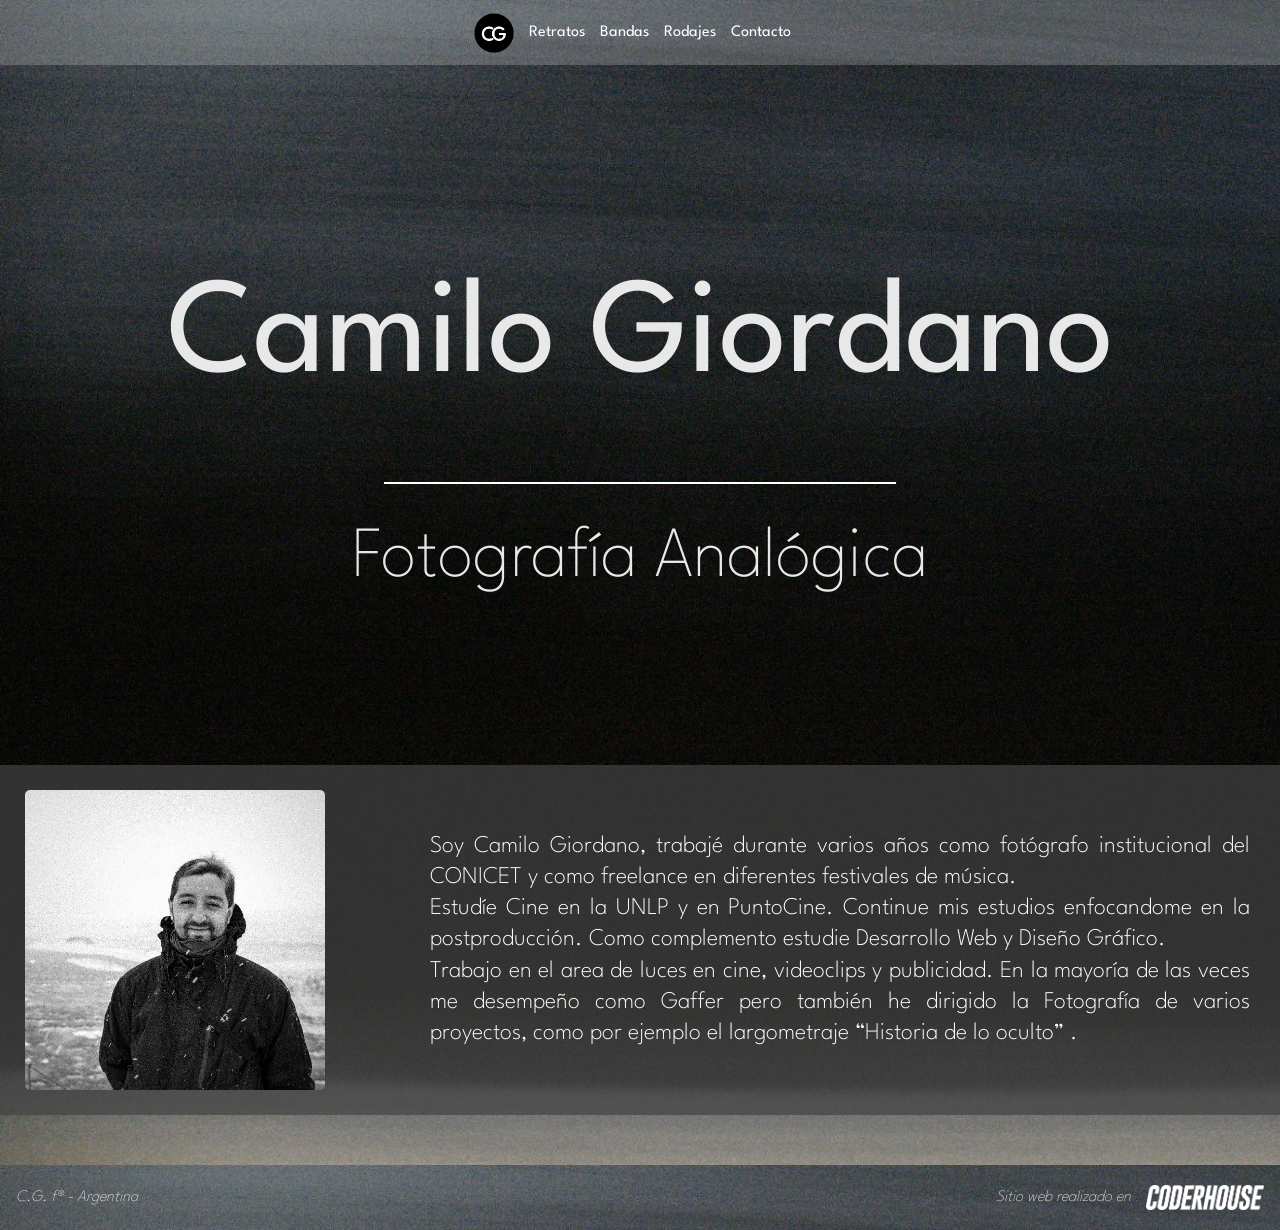
==== index.html @ e7b73aab "Fix node_modules" ====
<!DOCTYPE html>
<html lang="en">
<head>
    <meta charset="UTF-8">
    <meta name="viewport" content="width=device-width, initial-scale=1.0">
    <meta name="description" content="Servicio de fotografía analógica para rodajes o cobertura de eventos">
    <meta name="keywords" content="fotografía, fotografía analógica, camilo giordano,">
    <meta name="author" content="Camilo Giordano">
    <meta property="og:title" content="Camilo Giordano Fotografía Analógica">
    <meta property="og:site_name" content="Camilo Giordano Fotografía Analógica">
    <meta property="og:url" content="https://camilogiordano.netlify.app/">
    <meta property="og:description" content="Servicio de fotografía analógica. 
    Fotógrafo Camilo Giordano.">
    <meta property="og:type" content="website">
    <meta property="og:image" content="https://unsplash.com/es/fotos/marco-de-plastico-rojo-y-negro-hPTXPEDoCyY">
    
    <title>CG Fotografía Analógica</title>
    <link rel="stylesheet" href="./css/style.css">
    <link rel="icon" href="./assets/cg-favicon.png" type="image/x-icon">
</head>
<body class="body-index">
    <header>
        <a href="./index.html">
            <img src="./assets/cg-favicon.png" alt="favicon del sitio web">
        </a>
        <nav>
            <ul>
                <li><a href="./pages/retratos.html">Retratos</a></li>
                <li><a href="./pages/bandas.html">Bandas</a></li>
                <li><a href="./pages/rodajes.html">Rodajes</a></li>
                <li><a href="./pages/contacto.html">Contacto</a></li>
            </ul>
        </nav>
    </header>
    <main class="main-index">
        <section>
            <h1>Camilo Giordano</h1>
            <hr>
            <h2>Fotografía Analógica</h2>
        </section>
        <div>
            <img src="./assets/cg-perfil.jpg" alt="imagen de una persona">
            <p> Soy Camilo Giordano, trabajé durante varios años como
                fotógrafo institucional del CONICET y como freelance en diferentes festivales de música. <br>
                Estudíe Cine en la UNLP y en PuntoCine. Continue mis estudios enfocandome en la
                postproducción. Como complemento estudie Desarrollo Web y Diseño Gráfico. <br>
                Trabajo en el area de luces en cine, videoclips y publicidad. En la mayoría de las veces me
                desempeño como Gaffer pero también he dirigido la Fotografía de varios proyectos, como por ejemplo el largometraje “Historia de
                lo oculto”  .</p>
        </div>
    </main>
    <footer>
        <div>
            <h6>C.G. f® - Argentina</h6>
        </div>
        <div>
            <p>Sitio web realizado en</p>
            <a href="https://www.coderhouse.com/ar/" target="_blank">
                <img src="./assets/coderhouse.png" alt="Logotipo de CoderHouse">
            </a>
        </div>
    </footer>
</body>
</html>
---- css/style.css ----
@import url("https://fonts.googleapis.com/css2?family=League+Spartan:wght@100..900&display=swap");
@import url("https://fonts.googleapis.com/css2?family=Amatic+SC:wght@400;700&display=swap");
* {
  margin: 0;
  padding: 0;
  box-sizing: border-box; }

body {
  line-height: 0; }

.body-index {
  font-family: "League Spartan", sans-serif;
  font-optical-sizing: auto;
  font-weight: 0;
  font-style: normal;
  background-image: url(../assets/textura-grano-fondo.jpg);
  background-size: cover; }

.body-pages {
  font-family: "League Spartan", sans-serif;
  font-optical-sizing: auto;
  font-weight: 0;
  font-style: normal;
  background-image: url(../assets/grano3200.jpg);
  background-size: contain; }

nav ul {
  margin: 0; }
  nav ul li {
    margin: 0; }
    nav ul li a {
      font-size: 1rem; }

h6 {
  line-height: 1; }

header {
  background-color: rgba(255, 255, 255, 0.2);
  display: flex;
  flex-direction: row;
  justify-content: center;
  align-items: center;
  gap: none;
  width: 100%;
  height: 65px; }
  header a img {
    max-width: 40px;
    max-height: auto; }
  header nav ul {
    display: flex;
    list-style-type: none;
    justify-content: space-between;
    padding: 15px;
    gap: 15px; }
    header nav ul li a {
      text-decoration: none;
      color: white; }
      header nav ul li a:hover {
        color: #bebebe; }

.main-index {
  display: grid; }
  .main-index section {
    display: flex;
    flex-direction: column;
    flex-wrap: wrap;
    justify-content: center;
    width: 100%;
    height: 700px;
    gap: 75px; }
    .main-index section hr {
      border: none;
      height: 2px;
      background-color: white;
      margin: 0px 30%; }
  .main-index div {
    display: grid;
    overflow-wrap: break-word;
    justify-content: space-between;
    grid-template-columns: 1fr 3fr;
    background-color: rgba(67, 67, 67, 0.703);
    width: 100%;
    height: auto;
    align-items: center;
    justify-items: center;
    gap: 3.125rem;
    margin-bottom: 50px; }
    .main-index div img {
      max-width: 300px;
      max-height: 300px;
      margin: 25px;
      border-radius: 5px; }
    .main-index div p {
      color: white;
      font-family: "League Spartan", sans-serif;
      font-optical-sizing: auto;
      font-weight: 200;
      font-style: normal;
      font-size: 1.5rem;
      line-height: 1.3;
      padding: 30px;
      text-align: justify;
      justify-content: center; }

.hr-line {
  border: none;
  height: 2px;
  background-color: white;
  margin: 60px 7%; }

.body-pages main div h3 {
  padding: 120px 150px 150px 150px;
  line-height: 0; }

.galerias-rodaje {
  display: flex;
  flex-direction: column;
  gap: 150px;
  padding-bottom: 30px; }

.Titulo-rodaje {
  display: flex;
  flex-direction: row;
  flex-wrap: nowrap;
  justify-content: flex-end;
  align-items: flex-end;
  gap: 30px;
  padding-right: 50px; }
  .Titulo-rodaje a img {
    max-width: 200px;
    max-height: auto; }

.galeria {
  width: auto;
  height: 585px;
  display: flex;
  justify-content: flex-start;
  padding-top: 50px;
  padding-bottom: 75px;
  overflow-y: hidden;
  overflow-x: scroll;
  gap: 12px; }

.galeria::-webkit-scrollbar {
  width: 10px; }

.galeria::-webkit-scrollbar-track {
  background: #4b4b4b; }

.galeria::-webkit-scrollbar-thumb {
  background: #9c9c9c;
  border-radius: 5px; }

.galeria::-webkit-scrollbar-thumb:hover {
  background: #eeeeee; }

footer {
  position: absolute;
  list-style-type: none;
  display: flex;
  flex-direction: row;
  justify-content: space-between;
  align-items: center;
  gap: none;
  background-color: rgba(255, 255, 255, 0.119);
  width: 100%;
  height: 65px;
  padding-left: 1rem;
  padding-right: 1rem;
  bottom: 1; }
  footer div h6 {
    margin-bottom: 0;
    line-height: 1; }
  footer div {
    display: flex;
    flex-direction: row;
    justify-content: center;
    align-items: center;
    gap: none;
    gap: 15px; }
    footer div p {
      color: #e8e8e8;
      font-family: "League Spartan", sans-serif;
      font-optical-sizing: auto;
      font-weight: 100;
      font-style: italic;
      text-align: left;
      font-size: 1rem;
      margin-bottom: 0; }
    footer div a img {
      max-height: 24.6px; }
      footer div a img:hover {
        max-height: 25px; }

.r01 {
  display: grid;
  grid-template-columns: repeat(2, 1fr);
  grid-template-rows: repeat(2, 1fr);
  gap: 75px;
  padding: 100px; }
  .r01 img {
    max-width: 100%;
    max-height: auto; }

.r02 {
  display: grid;
  grid-template-columns: repeat(2, 1fr);
  padding: 0px 100px 100px 100px;
  gap: 75px; }
  .r02 img {
    max-width: 100%;
    max-height: auto; }

.r03 {
  display: grid;
  padding: 0px 100px 100px 100px;
  gap: 75px; }
  .r03 img {
    max-width: 100%;
    max-height: auto; }

.r04 {
  display: grid;
  grid-template-columns: repeat(2, 1fr);
  padding: 0px 100px 100px 100px;
  gap: 75px; }
  .r04 img {
    max-width: 100%;
    max-height: auto; }

.r05 {
  display: grid;
  grid-template-columns: repeat(3, 1fr);
  padding: 0px 100px 100px 100px;
  gap: 75px; }
  .r05 img {
    max-width: 100%;
    max-height: auto; }

.r06 {
  display: grid;
  padding: 0px 100px 100px 100px;
  gap: 75px; }
  .r06 img {
    max-width: 100%;
    max-height: auto; }

.r07 {
  display: grid;
  grid-template-columns: repeat(3, 1fr);
  grid-template-rows: repeat(2, 1fr);
  padding: 0px 100px 100px 100px;
  gap: 75px; }
  .r07 img {
    max-width: 100%;
    max-height: auto; }

h1 {
  color: #e8e8e8;
  text-align: center;
  font-family: "League Spartan", sans-serif;
  font-optical-sizing: auto;
  font-weight: 400;
  font-style: normal;
  font-size: 8.5rem;
  line-height: 1; }

h2 {
  color: #e8e8e8;
  text-align: center;
  font-family: "League Spartan", sans-serif;
  font-optical-sizing: auto;
  font-weight: 20;
  font-style: normal;
  font-size: 4.5rem; }

h3 {
  color: #e8e8e8;
  font-family: "League Spartan", sans-serif;
  font-optical-sizing: auto;
  font-weight: 700;
  font-style: normal;
  font-size: 4.5rem;
  text-align: left; }

h4 {
  color: #e8e8e8;
  font-family: "League Spartan", sans-serif;
  font-optical-sizing: auto;
  font-weight: 100;
  font-style: normal;
  text-align: right;
  font-size: 1.5rem;
  line-height: 1.4; }

h5 {
  color: #e8e8e8;
  font-family: "League Spartan", sans-serif;
  font-optical-sizing: auto;
  font-weight: 500;
  font-style: normal;
  text-align: right;
  font-size: 3rem; }

h6 {
  color: #e8e8e8;
  font-family: "League Spartan", sans-serif;
  font-optical-sizing: auto;
  font-weight: 100;
  font-style: italic;
  text-align: left;
  font-size: 1rem; }

.subtituloLight {
  font-size: 1.5rem;
  font-weight: 100; }

.iframeh4 {
  display: flex;
  justify-content: space-evenly;
  align-items: center;
  padding-left: 30px;
  padding-right: 30px;
  margin-top: 100px; }
  .iframeh4 iframe {
    max-width: 30%; }

.padd-bottom {
  padding-bottom: 50px; }

.carousel-item img {
  width: 100%;
  height: 95vh;
  object-fit: contain;
  padding-bottom: 20px; }

.formulario {
  display: flex;
  flex-direction: row;
  justify-content: center;
  align-items: center;
  gap: 30px; }
  .formulario form {
    padding-bottom: 50px;
    width: 100%;
    max-width: 600px; }

.input-group {
  margin-bottom: 30px;
  position: relative; }
  .input-group input, .input-group textarea {
    width: 100%;
    padding: 10px;
    outline: 0;
    border: 1px solid white;
    color: white;
    background-color: rgba(255, 255, 255, 0.1);
    font-size: 20px;
    border-radius: 5px; }
  .input-group label {
    height: 100%;
    position: absolute;
    padding: 20px;
    left: 0;
    top: 0;
    cursor: text;
    color: white;
    font-family: "League Spartan", sans-serif;
    font-optical-sizing: auto;
    font-weight: 100;
    font-style: normal; }

.boton {
  display: flex;
  justify-content: flex-end; }
  .boton button {
    padding: 10px 0;
    color: white;
    outline: none;
    background: transparent;
    border: 3px solid white;
    width: 50%;
    cursor: pointer;
    border-radius: 5px;
    font-family: "League Spartan", sans-serif;
    font-optical-sizing: auto;
    font-weight: 500;
    font-style: normal; }

.shadow-drop-2-top {
  -webkit-animation: shadow-drop-2-top 0.4s cubic-bezier(0.25, 0.46, 0.45, 0.94) 1s both;
  animation: shadow-drop-2-top 0.4s cubic-bezier(0.25, 0.46, 0.45, 0.94) 1s both; }

@-webkit-keyframes shadow-drop-2-top {
  0% {
    -webkit-transform: translateZ(0) translateY(0);
    transform: translateZ(0) translateY(0);
    -webkit-box-shadow: 0 0 0 0 rgba(0, 0, 0, 0);
    box-shadow: 0 0 0 0 rgba(0, 0, 0, 0); }
  100% {
    -webkit-transform: translateZ(50px) translateY(12px);
    transform: translateZ(50px) translateY(12px);
    -webkit-box-shadow: 0 -12px 20px -12px rgba(0, 0, 0, 0.35);
    box-shadow: 0 -12px 20px -12px rgba(0, 0, 0, 0.35); } }

@keyframes shadow-drop-2-top {
  0% {
    -webkit-transform: translateZ(0) translateY(0);
    transform: translateZ(0) translateY(0);
    -webkit-box-shadow: 0 0 0 0 rgba(0, 0, 0, 0);
    box-shadow: 0 0 0 0 rgba(0, 0, 0, 0); }
  100% {
    -webkit-transform: translateZ(50px) translateY(12px);
    transform: translateZ(50px) translateY(12px);
    -webkit-box-shadow: 0 -12px 20px -12px rgba(0, 0, 0, 0.35);
    box-shadow: 0 -12px 20px -12px rgba(0, 0, 0, 0.35); } }

@media (max-width: 768px) {
  header {
    height: 45px; }
    header a img {
      max-width: 25px; }
    header nav ul {
      padding: 12px;
      gap: 12px; }
      header nav ul li a {
        font-size: 0.7rem; }
  footer {
    height: 45px; }
    footer div h6 {
      font-size: 0.7rem; }
    footer div p {
      font-size: 0.7rem; }
    footer div a img {
      max-height: 15px; } }

@media (max-width: 768px) {
  .main-index section {
    height: 400px;
    gap: 45px; }
    .main-index section h1 {
      font-size: 4rem; }
    .main-index section h2 {
      font-size: 2rem; }
  .main-index div {
    display: grid;
    grid-template-columns: 2fr;
    grid-template-rows: 55% 45%;
    align-content: center;
    margin-bottom: 50px;
    gap: 0; }
    .main-index div img {
      max-width: 175px;
      max-height: 175px; }
    .main-index div p {
      font-size: 1rem;
      margin-bottom: 50px; } }

@media (max-width: 768px) {
  .body-pages main div h3 {
    font-size: 2rem;
    padding: 70px;
    text-align: center; }
  .body-pages main div {
    padding: 10px 10px 0px 10px;
    gap: 10px; } }

.r07 {
  margin-bottom: 20px; }

@media (max-width: 768px) {
  .iframeh4 {
    display: flex;
    flex-direction: column;
    margin-top: 0px; }
    .iframeh4 iframe {
      max-width: 90%; }
  h5 {
    text-align: center;
    font-size: 2rem; }
  .carousel-item img {
    height: 50vh; } }

@media (max-width: 768px) {
  .Titulo-rodaje {
    gap: 20px; }
    .Titulo-rodaje h4 {
      font-size: 0.75rem; }
    .Titulo-rodaje a img {
      max-width: 100px; }
  .galeria {
    height: 375px; }
  .galerias-rodaje section {
    margin-bottom: 75px; } }

@media (max-width: 320px) {
  .main-index section {
    height: 300px; }
    .main-index section h1 {
      font-size: 2rem; }
    .main-index section h2 {
      font-size: 1rem;
      padding-top: 14px; }
  .main-index div {
    display: grid;
    grid-template-columns: 2fr;
    grid-template-rows: 42% 58%;
    align-content: center;
    margin-bottom: 50px;
    gap: 0; }
    .main-index div p {
      font-size: 1rem;
      margin-bottom: 30px; } }

@media (max-width: 320px) {
  .h3bandas {
    margin-bottom: 40px; }
  .carousel-item img {
    height: 200px; } }

@media (max-width: 320px) {
  .Titulo-rodaje {
    gap: 20px; }
    .Titulo-rodaje h4 {
      font-size: 0.60rem; }
    .Titulo-rodaje a img {
      max-width: 100px; }
  .galeria {
    height: 225px; }
  .galerias-rodaje section {
    margin-bottom: 75px; } }
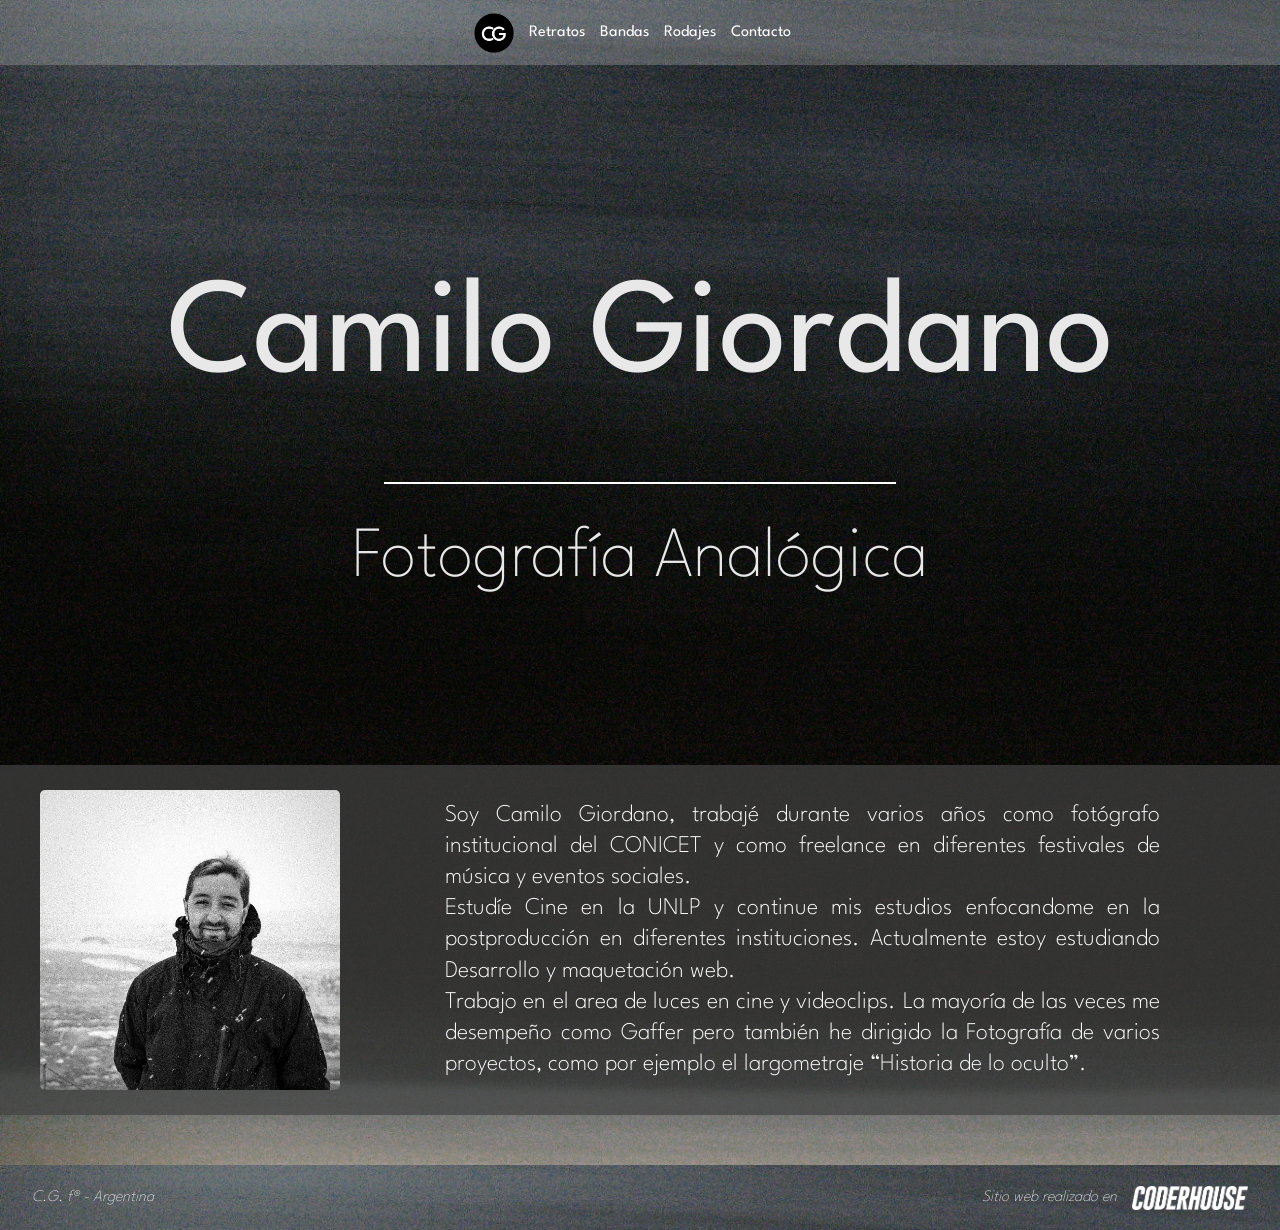
==== commit a8901f55: "actualizacion digital_world" ====
--- a/index.html
+++ b/index.html
@@ -36,17 +36,17 @@
         <section>
             <h1>Camilo Giordano</h1>
             <hr>
-            <h2>Fotografía Analógica</h2>
+            <h2>Fotografía <span><a href="./pages/digital.html">Analógica </a></span></h2>
         </section>
         <div>
             <img src="./assets/cg-perfil.jpg" alt="imagen de una persona">
             <p> Soy Camilo Giordano, trabajé durante varios años como
-                fotógrafo institucional del CONICET y como freelance en diferentes festivales de música. <br>
-                Estudíe Cine en la UNLP y en PuntoCine. Continue mis estudios enfocandome en la
-                postproducción. Como complemento estudie Desarrollo Web y Diseño Gráfico. <br>
-                Trabajo en el area de luces en cine, videoclips y publicidad. En la mayoría de las veces me
+                fotógrafo institucional del CONICET y como freelance en diferentes festivales de música y eventos sociales. <br>
+                Estudíe Cine en la UNLP y continue mis estudios enfocandome en la
+                postproducción en diferentes instituciones. Actualmente estoy estudiando Desarrollo y maquetación web. <br>
+                Trabajo en el area de luces en cine y videoclips. La mayoría de las veces me
                 desempeño como Gaffer pero también he dirigido la Fotografía de varios proyectos, como por ejemplo el largometraje “Historia de
-                lo oculto”  .</p>
+                lo oculto”.</p>
         </div>
     </main>
     <footer>
--- a/css/style.css
+++ b/css/style.css
@@ -14,6 +14,14 @@
   font-weight: 0;
   font-style: normal;
   background-image: url(../assets/textura-grano-fondo.jpg);
+  background-size: cover; }
+
+.body-index_d {
+  font-family: "League Spartan", sans-serif;
+  font-optical-sizing: auto;
+  font-weight: 0;
+  font-style: normal;
+  background-image: url(../assets/fondo_digital.jpg);
   background-size: cover; }
 
 .body-pages {
@@ -45,7 +53,10 @@
   height: 65px; }
   header a img {
     max-width: 40px;
-    max-height: auto; }
+    max-height: auto;
+    transition: 0.2s ease; }
+    header a img:hover {
+      transform: scale(1.1); }
   header nav ul {
     display: flex;
     list-style-type: none;
@@ -73,6 +84,10 @@
       height: 2px;
       background-color: white;
       margin: 0px 30%; }
+    .main-index section h2 a {
+      text-decoration: none;
+      color: inherit;
+      cursor: crosshair; }
   .main-index div {
     display: grid;
     overflow-wrap: break-word;
@@ -89,7 +104,8 @@
       max-width: 300px;
       max-height: 300px;
       margin: 25px;
-      border-radius: 5px; }
+      border-radius: 5px;
+      margin-left: 40px; }
     .main-index div p {
       color: white;
       font-family: "League Spartan", sans-serif;
@@ -100,7 +116,8 @@
       line-height: 1.3;
       padding: 30px;
       text-align: justify;
-      justify-content: center; }
+      justify-content: center;
+      margin-right: 90px; }
 
 .hr-line {
   border: none;
@@ -128,7 +145,10 @@
   padding-right: 50px; }
   .Titulo-rodaje a img {
     max-width: 200px;
-    max-height: auto; }
+    max-height: auto;
+    transition: 0.2s ease; }
+    .Titulo-rodaje a img:hover {
+      transform: scale(1.05); }
 
 .galeria {
   width: auto;
@@ -165,8 +185,8 @@
   background-color: rgba(255, 255, 255, 0.119);
   width: 100%;
   height: 65px;
-  padding-left: 1rem;
-  padding-right: 1rem;
+  padding-left: 2rem;
+  padding-right: 2rem;
   bottom: 1; }
   footer div h6 {
     margin-bottom: 0;
@@ -188,9 +208,10 @@
       font-size: 1rem;
       margin-bottom: 0; }
     footer div a img {
-      max-height: 24.6px; }
+      max-height: 24px;
+      transition: 0.2s ease; }
       footer div a img:hover {
-        max-height: 25px; }
+        transform: scale(1.1); }
 
 .r01 {
   display: grid;
@@ -263,7 +284,12 @@
   font-weight: 400;
   font-style: normal;
   font-size: 8.5rem;
-  line-height: 1; }
+  line-height: 1;
+  margin-left: 50px;
+  margin-right: 50px;
+  transition: 0.2s ease; }
+  h1:hover {
+    transform: scale(1.05); }
 
 h2 {
   color: #e8e8e8;
@@ -299,8 +325,8 @@
   font-optical-sizing: auto;
   font-weight: 500;
   font-style: normal;
-  text-align: right;
-  font-size: 3rem; }
+  text-align: left;
+  font-size: 3.5rem; }
 
 h6 {
   color: #e8e8e8;
@@ -312,7 +338,7 @@
   font-size: 1rem; }
 
 .subtituloLight {
-  font-size: 1.5rem;
+  font-size: 2rem;
   font-weight: 100; }
 
 .iframeh4 {
@@ -322,6 +348,9 @@
   padding-left: 30px;
   padding-right: 30px;
   margin-top: 100px; }
+  .iframeh4 h5 {
+    align-items: left;
+    text-align: left; }
   .iframeh4 iframe {
     max-width: 30%; }
 
@@ -348,6 +377,13 @@
 .input-group {
   margin-bottom: 30px;
   position: relative; }
+  .input-group input[type="text"]::placeholder,
+  .input-group input[type="email"]::placeholder,
+  .input-group textarea::placeholder {
+    font-family: "League Spartan", sans-serif;
+    font-optical-sizing: auto;
+    font-weight: 300;
+    font-style: normal; }
   .input-group input, .input-group textarea {
     width: 100%;
     padding: 10px;
@@ -386,6 +422,9 @@
     font-optical-sizing: auto;
     font-weight: 500;
     font-style: normal; }
+    .boton button:hover {
+      background-color: white;
+      color: black; }
 
 .shadow-drop-2-top {
   -webkit-animation: shadow-drop-2-top 0.4s cubic-bezier(0.25, 0.46, 0.45, 0.94) 1s both;
@@ -434,6 +473,16 @@
     footer div a img {
       max-height: 15px; } }
 
+@media (max-width: 320px) {
+  footer {
+    height: 45px; }
+    footer div h6 {
+      font-size: 0.6rem; }
+    footer div p {
+      font-size: 0.6rem; }
+    footer div a img {
+      max-height: 15px; } }
+
 @media (max-width: 768px) {
   .main-index section {
     height: 400px;
@@ -451,10 +500,14 @@
     gap: 0; }
     .main-index div img {
       max-width: 175px;
-      max-height: 175px; }
+      max-height: 175px;
+      margin-left: 20px;
+      margin-right: 20px; }
     .main-index div p {
       font-size: 1rem;
-      margin-bottom: 50px; } }
+      margin-bottom: 50px;
+      margin-left: 20px;
+      margin-right: 20px; } }
 
 @media (max-width: 768px) {
   .body-pages main div h3 {
@@ -475,9 +528,9 @@
     margin-top: 0px; }
     .iframeh4 iframe {
       max-width: 90%; }
-  h5 {
-    text-align: center;
-    font-size: 2rem; }
+    .iframeh4 h5 {
+      text-align: center;
+      font-size: 2rem; }
   .carousel-item img {
     height: 50vh; } }
 
@@ -516,7 +569,11 @@
   .h3bandas {
     margin-bottom: 40px; }
   .carousel-item img {
-    height: 200px; } }
+    height: 200px; }
+  .iframeh4 h5 {
+    font-size: 1.5rem; }
+    .iframeh4 h5 .subtituloLight {
+      font-size: 1rem; } }
 
 @media (max-width: 320px) {
   .Titulo-rodaje {
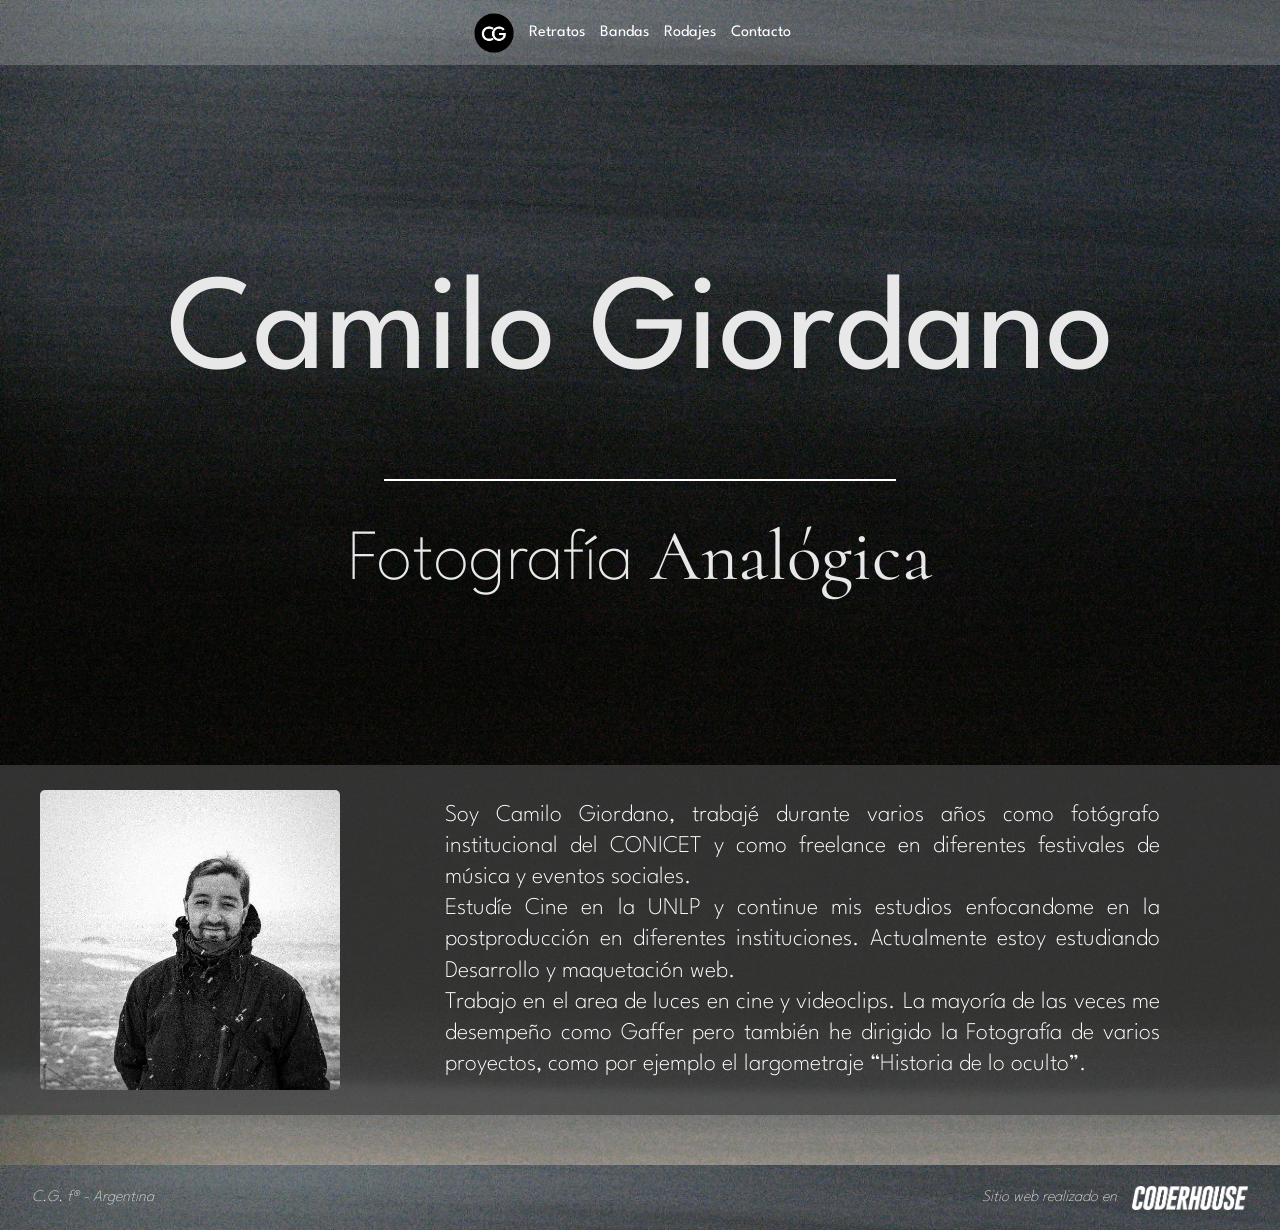
==== commit 86b3459a: "actualizacion mQuerry_d / fix Contactos / Fix homeTypo" ====
--- a/index.html
+++ b/index.html
@@ -36,7 +36,7 @@
         <section>
             <h1>Camilo Giordano</h1>
             <hr>
-            <h2>Fotografía <span><a href="./pages/digital.html">Analógica </a></span></h2>
+            <h2>Fotografía <span class="analog-font"><a href="./pages/digital.html">Analógica </a></span></h2>
         </section>
         <div>
             <img src="./assets/cg-perfil.jpg" alt="imagen de una persona">
--- a/css/style.css
+++ b/css/style.css
@@ -1,5 +1,7 @@
 @import url("https://fonts.googleapis.com/css2?family=League+Spartan:wght@100..900&display=swap");
 @import url("https://fonts.googleapis.com/css2?family=Amatic+SC:wght@400;700&display=swap");
+@import url("https://fonts.googleapis.com/css2?family=Cormorant:ital,wght@0,300..700;1,300..700&display=swap");
+@import url("https://fonts.googleapis.com/css2?family=Jersey+10&family=VT323&display=swap");
 * {
   margin: 0;
   padding: 0;
@@ -31,6 +33,22 @@
   font-style: normal;
   background-image: url(../assets/grano3200.jpg);
   background-size: contain; }
+
+.body-pages_d {
+  font-family: "League Spartan", sans-serif;
+  font-optical-sizing: auto;
+  font-weight: 0;
+  font-style: normal;
+  background-image: url(../assets/fondo_digital_2.jpg);
+  background-size: cover; }
+
+.body-pages-c {
+  font-family: "League Spartan", sans-serif;
+  font-optical-sizing: auto;
+  font-weight: 0;
+  font-style: normal;
+  background-image: url(../assets/fondo-contacto.jpg);
+  background-size: cover; }
 
 nav ul {
   margin: 0; }
@@ -119,6 +137,12 @@
       justify-content: center;
       margin-right: 90px; }
 
+.analog-font {
+  font-family: "Cormorant", serif;
+  font-optical-sizing: auto;
+  font-weight: 400;
+  font-style: normal; }
+
 .hr-line {
   border: none;
   height: 2px;
@@ -173,6 +197,70 @@
 
 .galeria::-webkit-scrollbar-thumb:hover {
   background: #eeeeee; }
+
+.body-pages-c main div h3 {
+  padding: 120px 150px 150px 150px;
+  line-height: 0; }
+
+.maindigital hr {
+  border: none;
+  height: 2px;
+  background-color: white;
+  margin: 5rem 10rem; }
+
+.maindigital section div p {
+  color: white;
+  text-align: center;
+  margin-bottom: 50px; }
+
+.stone {
+  display: flex;
+  flex-direction: row;
+  flex-wrap: nowrap;
+  justify-content: center;
+  margin-bottom: 50px;
+  gap: 5px; }
+  .stone img {
+    width: 35%;
+    border: solid 15px;
+    border-color: white; }
+
+.lugar {
+  display: flex;
+  flex-direction: row;
+  flex-wrap: nowrap;
+  justify-content: center;
+  margin-bottom: 50px;
+  gap: 5px; }
+  .lugar img {
+    width: 45%;
+    border: solid 15px;
+    border-color: white; }
+
+.sturla {
+  display: grid;
+  grid-template-columns: repeat(2, 1fr);
+  grid-template-rows: repeat(2, 1fr);
+  gap: 25px;
+  padding: 0% 28% 0% 28%; }
+  .sturla img {
+    width: 100%;
+    border: solid 10px;
+    border-color: white; }
+
+.paddtop {
+  margin-bottom: 60px; }
+
+.body-pages_d main div h3 {
+  padding: 120px 150px 150px 150px;
+  line-height: 0; }
+
+.digital-font {
+  font-family: "VT323", monospace;
+  font-weight: 400;
+  font-style: normal;
+  letter-spacing: 3px;
+  padding-left: 1%; }
 
 footer {
   position: absolute;
@@ -359,7 +447,7 @@
 
 .carousel-item img {
   width: 100%;
-  height: 95vh;
+  height: 85vh;
   object-fit: contain;
   padding-bottom: 20px; }
 
@@ -546,6 +634,39 @@
   .galerias-rodaje section {
     margin-bottom: 75px; } }
 
+@media (max-width: 768px) {
+  .maindigital div h3 {
+    font-size: 2rem;
+    padding: 70px;
+    text-align: center; }
+  .maindigital hr {
+    margin: 1rem 5rem 3rem 5rem; } }
+
+.sturla {
+  display: grid;
+  grid-template-columns: repeat(2, 1fr);
+  grid-template-rows: repeat(2, 1fr);
+  gap: 25px;
+  padding: 0% 10% 10% 10%; }
+  .sturla img {
+    width: 100%;
+    border: solid 10px;
+    border-color: white; }
+
+@media (max-width: 768px) {
+  .body-pages_d main div h3 {
+    font-size: 2rem;
+    padding: 70px;
+    text-align: center; } }
+
+.r07 {
+  margin-bottom: 20px; }
+
+@media (max-width: 768px) {
+  .galerias-rodaje {
+    gap: 20px;
+    padding-bottom: 30px; } }
+
 @media (max-width: 320px) {
   .main-index section {
     height: 300px; }
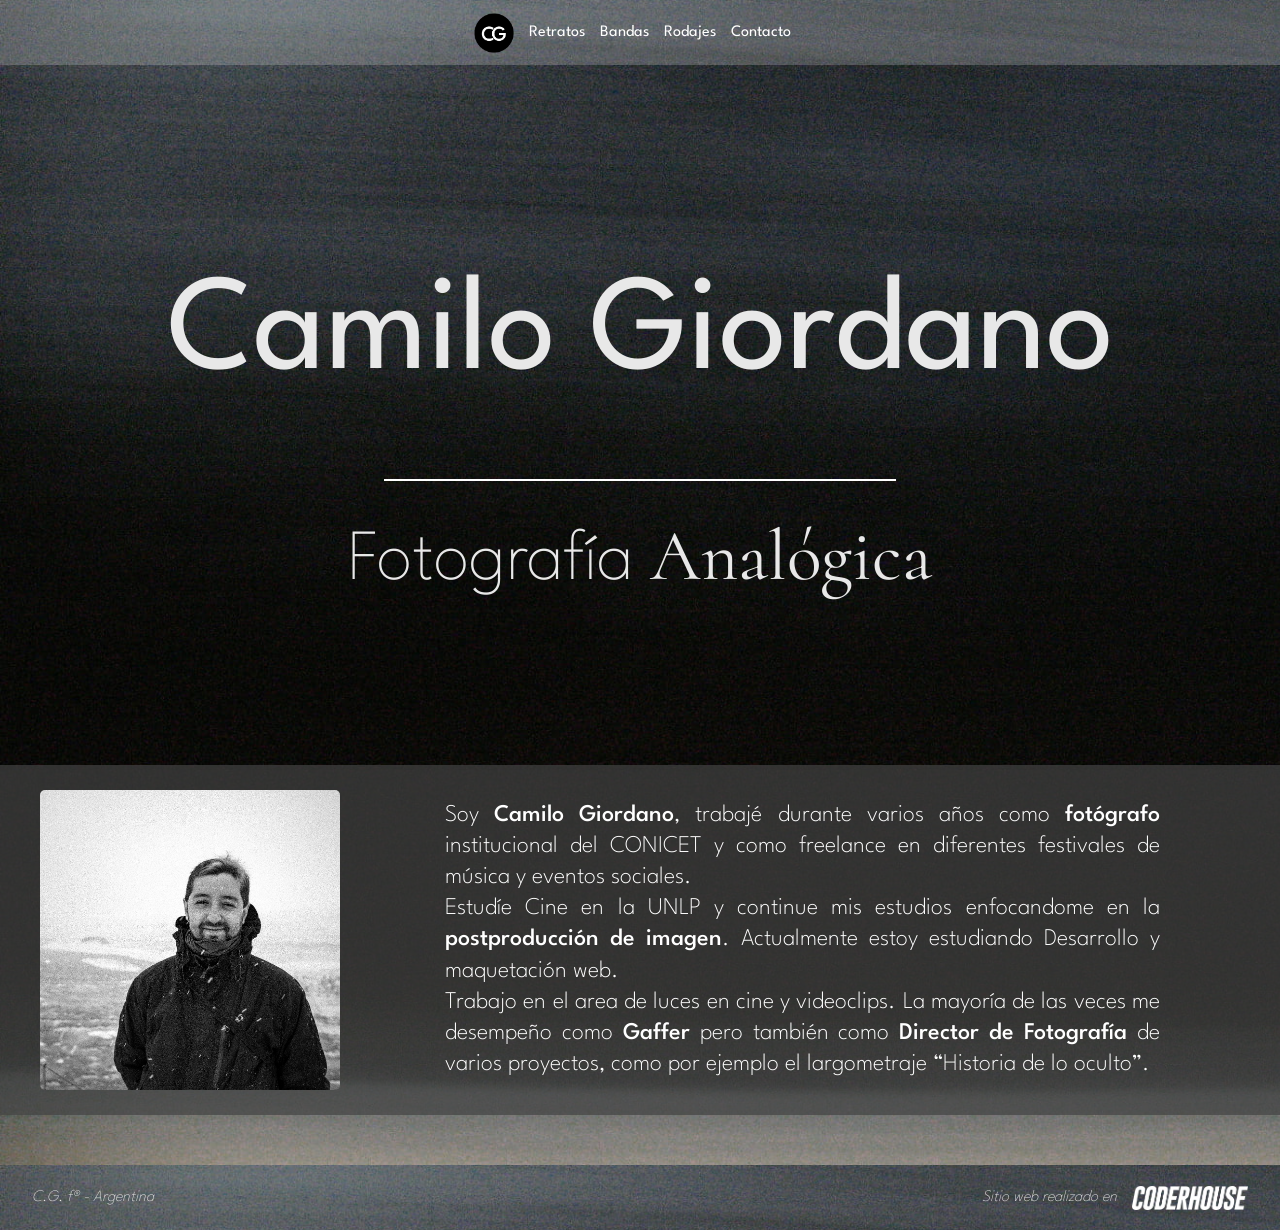
==== commit faf67db2: "Actualizacion SEO / todo listo p entrega final" ====
--- a/index.html
+++ b/index.html
@@ -9,7 +9,7 @@
     <meta property="og:title" content="Camilo Giordano Fotografía Analógica">
     <meta property="og:site_name" content="Camilo Giordano Fotografía Analógica">
     <meta property="og:url" content="https://camilogiordano.netlify.app/">
-    <meta property="og:description" content="Servicio de fotografía analógica. 
+    <meta property="og:description" content="Servicio de fotografía. 
     Fotógrafo Camilo Giordano.">
     <meta property="og:type" content="website">
     <meta property="og:image" content="https://unsplash.com/es/fotos/marco-de-plastico-rojo-y-negro-hPTXPEDoCyY">
@@ -40,12 +40,12 @@
         </section>
         <div>
             <img src="./assets/cg-perfil.jpg" alt="imagen de una persona">
-            <p> Soy Camilo Giordano, trabajé durante varios años como
-                fotógrafo institucional del CONICET y como freelance en diferentes festivales de música y eventos sociales. <br>
+            <p> Soy <strong>Camilo Giordano</strong>, trabajé durante varios años como
+                <strong>fotógrafo</strong> institucional del CONICET y como freelance en diferentes festivales de música y eventos sociales. <br>
                 Estudíe Cine en la UNLP y continue mis estudios enfocandome en la
-                postproducción en diferentes instituciones. Actualmente estoy estudiando Desarrollo y maquetación web. <br>
+                <strong>postproducción de imagen</strong>. Actualmente estoy estudiando Desarrollo y maquetación web. <br>
                 Trabajo en el area de luces en cine y videoclips. La mayoría de las veces me
-                desempeño como Gaffer pero también he dirigido la Fotografía de varios proyectos, como por ejemplo el largometraje “Historia de
+                desempeño como <strong>Gaffer</strong> pero también como <strong>Director de Fotografía</strong> de varios proyectos, como por ejemplo el largometraje “Historia de
                 lo oculto”.</p>
         </div>
     </main>
--- a/css/style.css
+++ b/css/style.css
@@ -59,6 +59,9 @@
 
 h6 {
   line-height: 1; }
+
+strong {
+  font-weight: 500; }
 
 header {
   background-color: rgba(255, 255, 255, 0.2);
